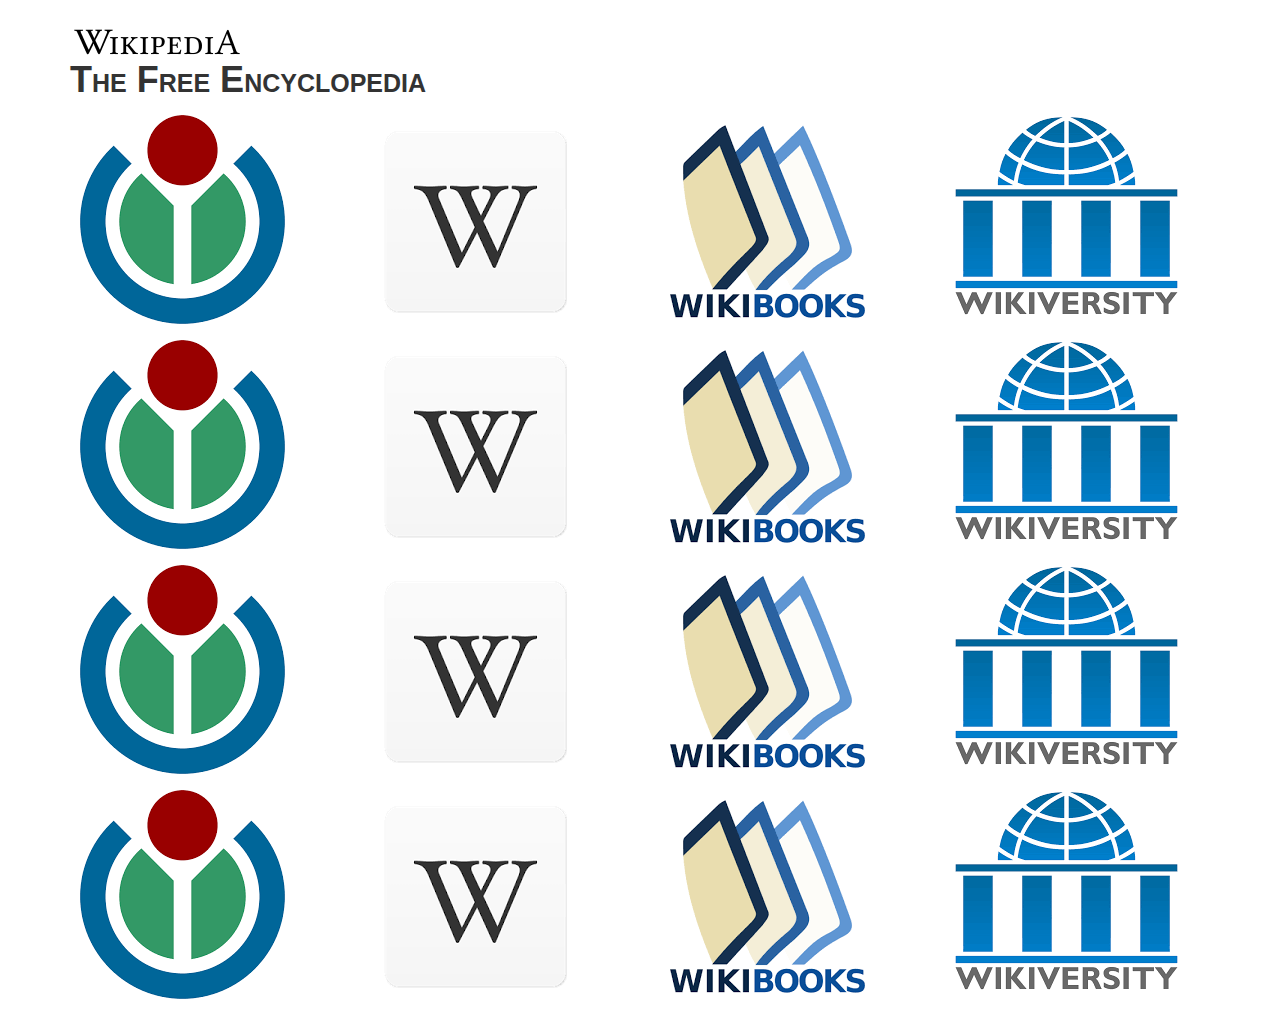
==== index.html @ 7fe507f9 "initiate fakipedia page" ====
<!DOCTYPE html>
<head>
<title>Fakipedia</title>
<link rel="stylesheet" href="https://maxcdn.bootstrapcdn.com/bootstrap/3.3.7/css/bootstrap.min.css" integrity="sha384-BVYiiSIFeK1dGmJRAkycuHAHRg32OmUcww7on3RYdg4Va+PmSTsz/K68vbdEjh4u" crossorigin="anonymous">
<link href="css/style.css">

</head>
<body>
  <div class="container">
    <h1 class="central-textlogo" style="font-variant: small-caps" alt="WikipediA" title="Wikipedia">
<img src="images/Wikipedia_wordmark.png"><br>
<strong>The Free Encyclopedia</strong>
</h1></div>
<div class="container">
   <div class="row">
      <div class="col-lg-3"><img src="2.png"></div>
      <div class="col-lg-3"><img src="3.png"></div>
      <div class="col-lg-3"><img src="4.png"></div>
      <div class="col-lg-3"><img src="5.png"></div>
    </div>
    <div class="row">
      <div class="col-lg-3"><img src="2.png"></div>
      <div class="col-lg-3"><img src="3.png"></div>
      <div class="col-lg-3"><img src="4.png"></div>
      <div class="col-lg-3"><img src="5.png"></div>
    </div>
    <div class="row">
      <div class="col-lg-3"><img src="2.png"></div>
      <div class="col-lg-3"><img src="3.png"></div>
      <div class="col-lg-3"><img src="4.png"></div>
      <div class="col-lg-3"><img src="5.png"></div>
   </div>
   <div class="row">
     <div class="col-lg-3"><img src="2.png"></div>
     <div class="col-lg-3"><img src="3.png"></div>
     <div class="col-lg-3"><img src="4.png"></div>
     <div class="col-lg-3"><img src="5.png"></div>
   </div>
  </div>
</body>
</html>
---- css/style.css ----
.central-textlogo{
  text-align: center;
}

.tinylogos{
  size: 15vw;
}
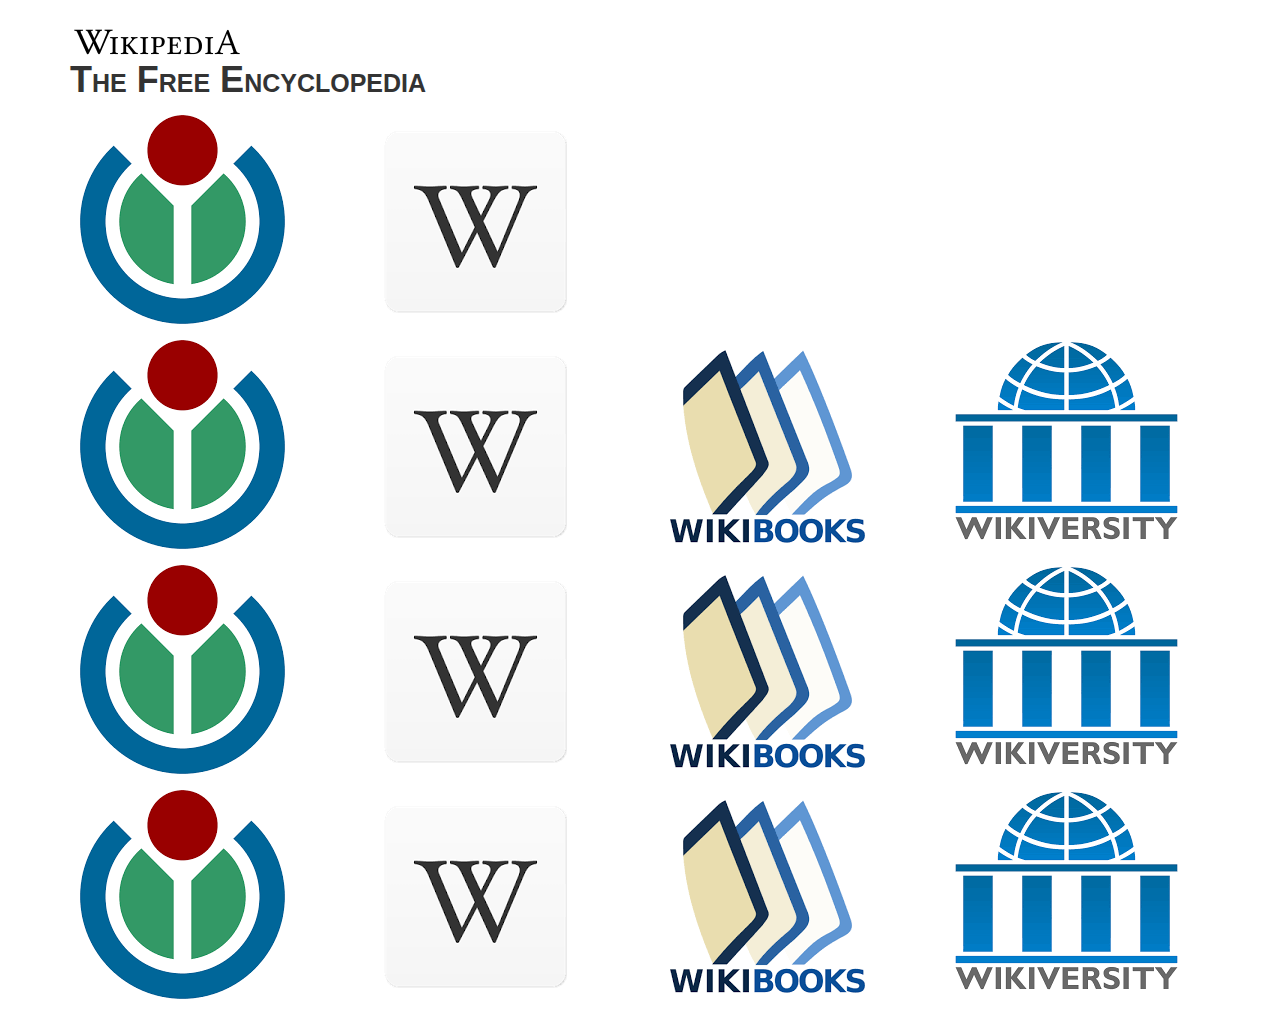
==== commit 9ad26ca9: "asdf" ====
--- a/index.html
+++ b/index.html
@@ -15,8 +15,8 @@
    <div class="row">
       <div class="col-lg-3"><img src="2.png"></div>
       <div class="col-lg-3"><img src="3.png"></div>
-      <div class="col-lg-3"><img src="4.png"></div>
-      <div class="col-lg-3"><img src="5.png"></div>
+      <!-- <div class="col-lg-3"><img src="4.png"></div>
+      <div class="col-lg-3"><img src="5.png"></div> -->
     </div>
     <div class="row">
       <div class="col-lg-3"><img src="2.png"></div>
